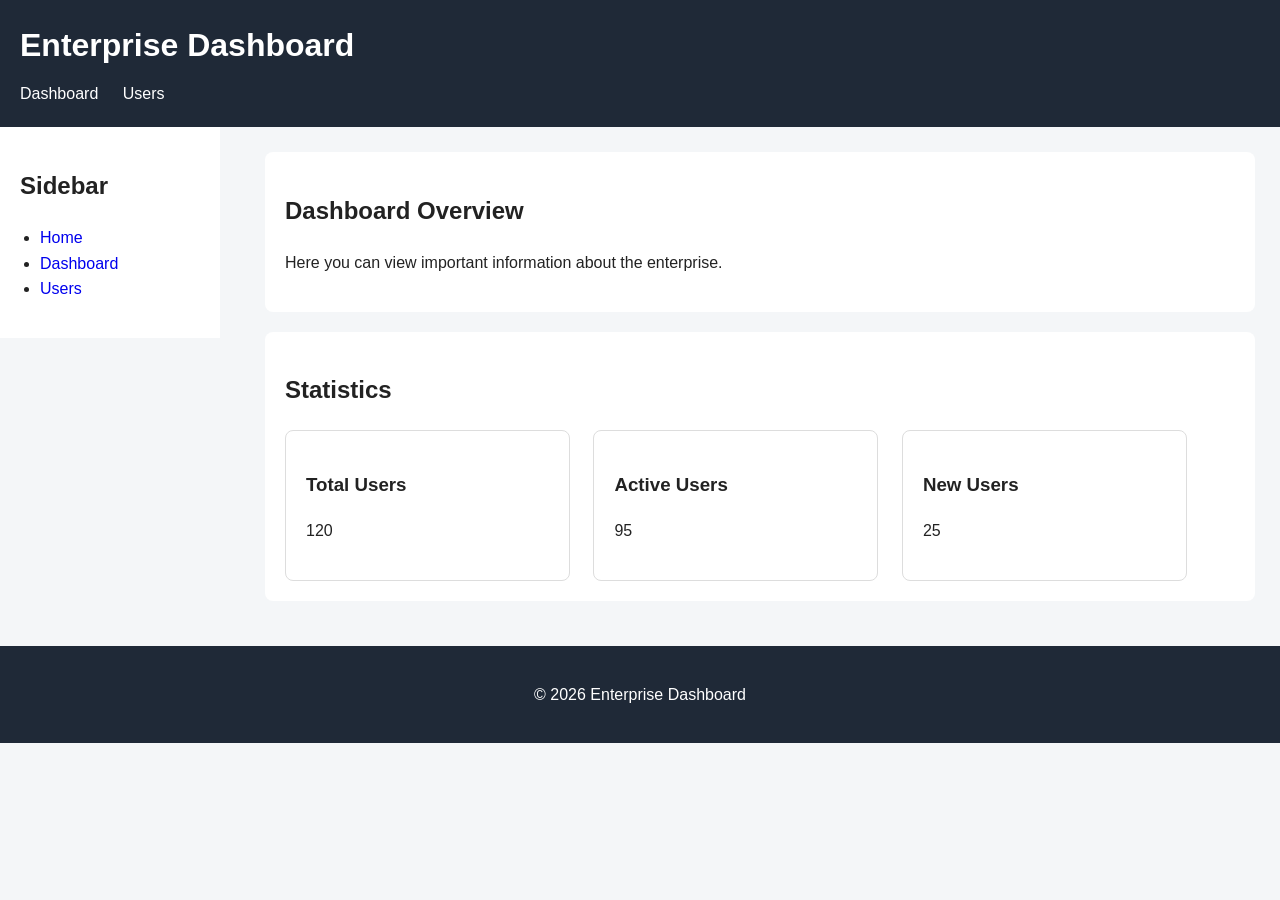
==== Desktop/E-dashboard/dashboard.html @ bb1ceec2 "complete task" ====
<!DOCTYPE html>
<html lang="en">

<head>
    <meta charset="UTF-8">
    <meta name="viewport" content="width=device-width, initial-scale=1.0">
    <title>Dashboard - Enterprise Dashboard</title>
    <link rel="stylesheet" href="style.css">
</head>

<body>

    <header>
        <h1>Enterprise Dashboard</h1>

        <nav aria-label="Main Navigation">
            <a href="index.html">Dashboard</a>
            <a href="users.html">Users</a>
        </nav>
    </header>

    <aside>
        <h2>Sidebar</h2>

        <ul>
            <li><a href="index.html">Home</a></li>
            <li><a href="dashboard.html">Dashboard</a></li>
            <li><a href="users.html">Users</a></li>
        </ul>
    </aside>

    <main>

        <section>
            <h2>Dashboard Overview</h2>
            <p>Here you can view important information about the enterprise.</p>
        </section>

        <section>
            <h2>Statistics</h2>

            <article>
                <h3>Total Users</h3>
                <p>120</p>
            </article>

            <article>
                <h3>Active Users</h3>
                <p>95</p>
            </article>

            <article>
                <h3>New Users</h3>
                <p>25</p>
            </article>
        </section>

    </main>

    <footer>
        <p>&copy; 2026 Enterprise Dashboard</p>
    </footer>

</body>

</html>
---- Desktop/E-dashboard/style.css ----
* {
    box-sizing: border-box;
}

body {
    margin: 0;
    font-family: Arial, sans-serif;
    line-height: 1.6;
    background-color: #f4f6f8;
    color: #222;
}

header {
    background-color: #1f2937;
    color: white;
    padding: 20px;
}

header h1 {
    margin: 0 0 10px;
}

nav a {
    color: white;
    margin-right: 20px;
    text-decoration: none;
}

nav a:hover,
nav a:focus {
    text-decoration: underline;
}

aside {
    background-color: white;
    padding: 20px;
    width: 220px;
    min-height: 200px;
    float: left;
}

aside ul {
    padding-left: 20px;
}

aside a {
    text-decoration: none;
}

main {
    margin-left: 240px;
    padding: 25px;
}

section {
    background-color: white;
    padding: 20px;
    margin-bottom: 20px;
    border-radius: 8px;
}

article {
    display: inline-block;
    width: 30%;
    margin-right: 2%;
    padding: 20px;
    border: 1px solid #ddd;
    border-radius: 8px;
}

input,
select {
    padding: 10px;
    margin-top: 5px;
    width: 250px;
    max-width: 100%;
}

button {
    padding: 10px 16px;
    cursor: pointer;
}

button:focus,
input:focus,
select:focus,
a:focus {
    outline: 3px solid #000;
    outline-offset: 2px;
}

table {
    width: 100%;
    border-collapse: collapse;
}

th,
td {
    padding: 12px;
    border: 1px solid #ccc;
    text-align: left;
}

th {
    font-weight: bold;
}

dialog {
    padding: 25px;
    border: 1px solid #777;
    border-radius: 8px;
}

footer {
    clear: both;
    text-align: center;
    padding: 20px;
    background-color: #1f2937;
    color: white;
}

@media (max-width: 700px) {

    aside {
        float: none;
        width: 100%;
        min-height: auto;
    }

    main {
        margin-left: 0;
        padding: 15px;
    }

    article {
        display: block;
        width: 100%;
        margin: 0 0 15px;
    }
}
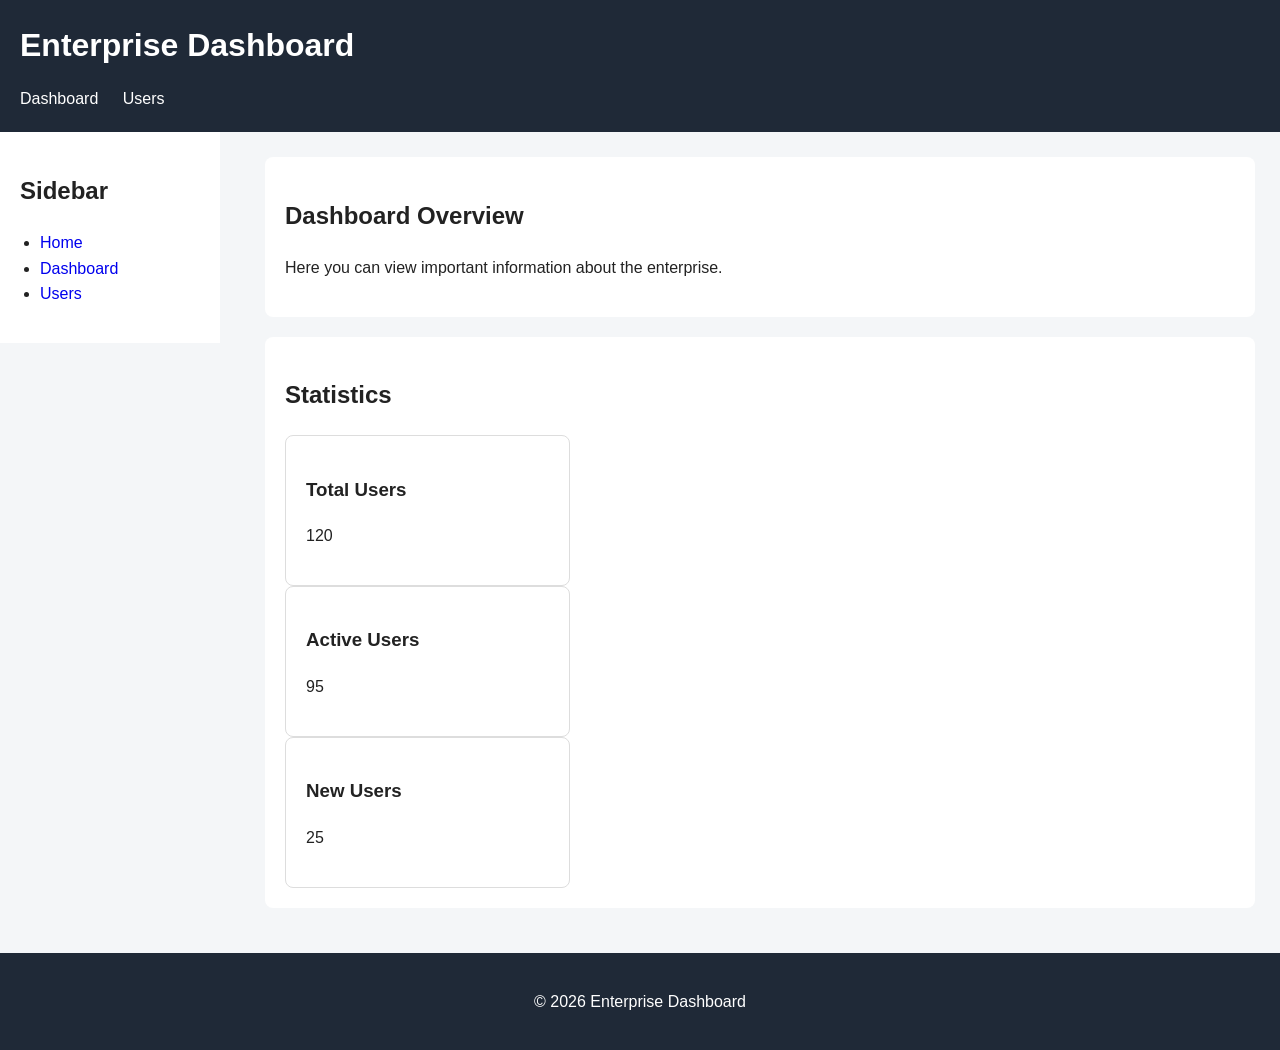
==== commit 3080edc5: "complete task 4 responsive dashboard" ====
--- a/Desktop/E-dashboard/dashboard.html
+++ b/Desktop/E-dashboard/dashboard.html
@@ -36,7 +36,7 @@
             <p>Here you can view important information about the enterprise.</p>
         </section>
 
-        <section>
+        <section class="cards">
             <h2>Statistics</h2>
 
             <article>
--- a/Desktop/E-dashboard/style.css
+++ b/Desktop/E-dashboard/style.css
@@ -1,4 +1,14 @@
+:root {
+  --primary-color: #2563eb;
+  --text-color: #222;
+  --background-color: #f5f7fa;
+  --card-background: #ffffff;
+  --spacing: 16px;
+  --radius: 12px;
+}
+
 * {
+
     box-sizing: border-box;
 }
 
@@ -17,7 +27,7 @@
 }
 
 header h1 {
-    margin: 0 0 10px;
+    margin: 0 0 15px 0;
 }
 
 nav a {
@@ -60,7 +70,7 @@
 }
 
 article {
-    display: inline-block;
+    display: block;
     width: 30%;
     margin-right: 2%;
     padding: 20px;
@@ -137,4 +147,123 @@
         width: 100%;
         margin: 0 0 15px;
     }
+    html {
+  overflow-x: hidden;
+}
+
+body {
+  width: 100%;
+  margin: 0;
+}
+.container {
+  width: 100%;
+  padding: 16px;
+  box-sizing: border-box;
+}
+@media (min-width: 768px) {
+  .container {
+    padding: 24px;
+  }
+}
+@media (min-width: 1024px) {
+  .container {
+    padding: 32px;
+  }
+}
+@media (min-width: 768px) {
+  .cards {
+    display: grid;
+    grid-template-columns: repeat(3, 1fr);
+    gap: 16px;
+  }
+}
+@media (prefers-color-scheme: dark) {
+  body {
+    background-color: #111827;
+    color: #ffffff;
+  }
+}
+.cards {
+  display: grid;
+  grid-template-columns: 1fr;
+  gap: 16px;
+}
+.card {
+  background: var(--card-background);
+  border-radius: var(--radius);
+  padding: var(--spacing);
+  box-shadow: 0 4px 12px rgba(0, 0, 0, 0.08);
+  transition: transform 0.3s ease;
+}
+.card:hover {
+  transform: translateY(-4px);
+}
+@media (min-width: 1440px) {
+  .container {
+    max-width: 1400px;
+    margin: 0 auto;
+  }
+}
+.cards article {
+  display:block;
+  width: 100%;
+  box-sizing: border-box;
+  margin:0 0 15px 0;
+}
+@media (min-width: 1024px) {
+    .cards article {
+        display: inline-block;
+        width: 31%;
+        margin-right: 1%;
+        padding: 20px;
+        box-sizing: border-box;
+    }
+}
+.cards {
+    display: grid;
+    grid-template-columns: 1fr;
+    gap: 16px;
+}
+
+.cards h2 {
+    grid-column: 1 / -1;
+}
+
+.cards article {
+    display: block;
+    width: 100%;
+    box-sizing: border-box;
+    margin: 0;
+}
+@media (min-width: 1024px) {
+    .cards {
+        display: grid;
+        grid-template-columns: repeat(3, 1fr);
+        gap: 16px;
+    }
+}
+@media (max-width: 767px) {
+    header {
+        padding: 16px;
+    }
+
+    header h1 {
+        font-size: 24px;
+    }
+
+    nav a {
+        display: block;
+        margin: 8px 0;
+    }
+}
+@media (max-width: 767px) {
+    aside {
+        padding: 16px;
+    }
+
+    aside ul {
+        margin: 0;
+        padding-left: 20px;
+    }
+}
 }
